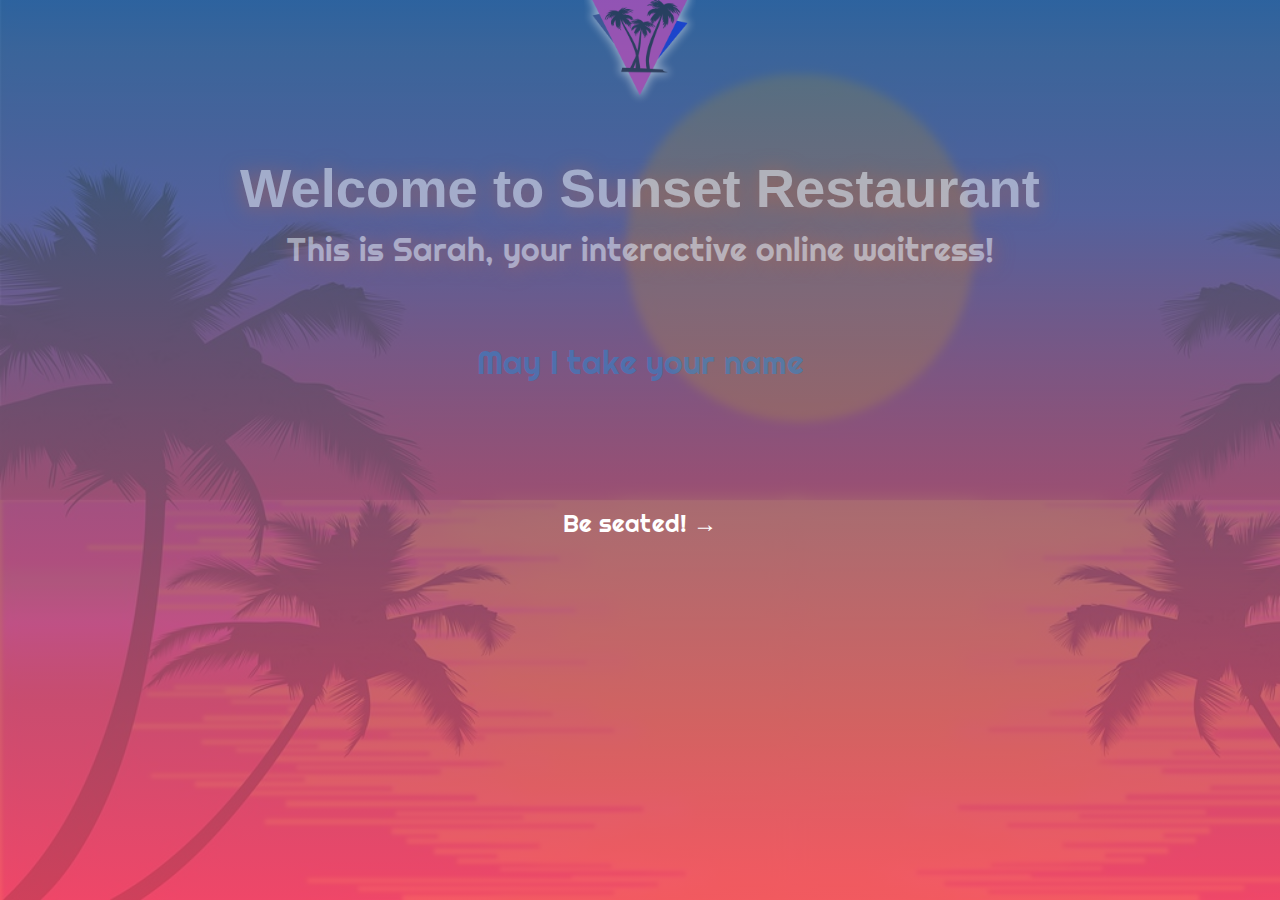
==== index.html @ 11aba922 "Welcome page now renders through javascript" ====
<!DOCTYPE html>

<html>
    <head>
        <title>The Sunset Restaurant</title>
        <meta charset="utf-8">
        <meta name="viewport" content="width=device-width, initial-scale=1">
        <link href="https://fonts.googleapis.com/css?family=Permanent+Marker|Righteous" rel="stylesheet">
        <link rel="stylesheet" href="css/main.css">
       
    </head>

    <body>
        <div id="appFrame">
            <div class="startPageWrapper">
                <div class="welcomeWrapper">
                <img src="img/logol.png" alt="Logo of Sunset Restaurant" draggable="false">
                <h1>Welcome to Sunset Restaurant</h1>
                <p>This is Sarah, your interactive online waitress!</p> 
                    <div class="userName">
                        <input id="userNameInput" type="text" placeholder="May I take your name?">
                    </div>
                </div>
                <div id="errorDiv"></div>
                <button onclick="nameInput();">Be seated! &#8594;</button>
            </div>
        </div>
        <script src="js/htmlMarkup.js"></script>
        <script src="js/app.js"></script>
        <script src="js/animation.js"></script>
    </body>

</html>
---- css/main.css ----
* {
  margin: 0;
  padding: 0;
  box-sizing: border-box;
}

body #appFrame .startPageWrapper {
  background: linear-gradient(rgba(25, 98, 141, 0.8), rgba(242, 67, 100, 0.8)), url("../img/hero1280.jpg");
  background-repeat: no-repeat;
  background-size: cover;
  height: 100vh;
  text-align: center;
}

body #appFrame .startPageWrapper .welcomeWrapper {
  display: flex;
  flex-direction: column;
  align-items: center;
}

body #appFrame .startPageWrapper .welcomeWrapper img {
  width: 7rem;
}

body #appFrame .startPageWrapper .welcomeWrapper h1 {
  font-family: 'Permanent Marker', sans-serif;
  font-size: 3.4rem;
  color: #fff;
  text-align: center;
  padding-top: 5vh;
  text-shadow: 0px 2px 20px #d86337;
}

body #appFrame .startPageWrapper .welcomeWrapper p {
  font-family: 'Righteous', sans-serif;
  font-size: 2rem;
  color: #fff;
  padding: 1vh;
  text-shadow: 0px 2px 20px #d86337;
}

body #appFrame .startPageWrapper .welcomeWrapper .userName {
  display: inline;
  padding: 3vh;
  transition: .3 ease;
}

body #appFrame .startPageWrapper .welcomeWrapper .userName:after {
  display: block;
  content: '';
  border-bottom: solid 2px #FF69B4;
  transform: scaleX(0);
  transition: transform 250ms ease-in-out;
}

body #appFrame .startPageWrapper .welcomeWrapper .userName:hover:after {
  transform: scaleX(1);
}

body #appFrame .startPageWrapper .welcomeWrapper .userName input {
  font-family: 'Righteous', sans-serif;
  font-size: 2rem;
  color: #FF69B4;
  padding: 4vh;
  border: none;
  background: none;
  outline: none;
}

body #appFrame .startPageWrapper .welcomeWrapper .userName ::placeholder {
  color: #228cda;
  opacity: 1;
}

body #appFrame .startPageWrapper .welcomeWrapper .userName :-ms-input-placeholder {
  color: #d86337;
}

body #appFrame .startPageWrapper .welcomeWrapper .userName :-ms-input-placeholder {
  color: #d86337;
}

body #appFrame .startPageWrapper #errorDiv .errorMessage {
  width: 50vw;
  padding: 2rem;
  margin: 0 auto;
  font-family: 'Righteous', sans-serif;
  font-size: 1.1rem;
  color: #cc0000;
  background: rgba(255, 255, 255, 0.5);
}

body #appFrame .startPageWrapper button {
  font-family: 'Righteous', sans-serif;
  font-size: 1.5rem;
  color: #fff;
  border: none;
  background: none;
  padding: 1.5rem;
  outline: none;
  text-align: center;
  margin-top: 4vh;
}

body #appFrame .startPageWrapper button:after {
  display: block;
  content: '';
  border-bottom: solid 2px #FF69B4;
  transform: scaleX(0);
  transition: transform 250ms ease-in-out;
}

body #appFrame .startPageWrapper button:hover:after {
  transform: scaleX(1);
}

body #appFrame .bookPageWrapper {
  background-color: #d98592;
}

body #appFrame .bookPageWrapper nav {
  display: flex;
  align-items: center;
}

body #appFrame .bookPageWrapper nav img {
  width: 7vw;
}
/*# sourceMappingURL=main.css.map */
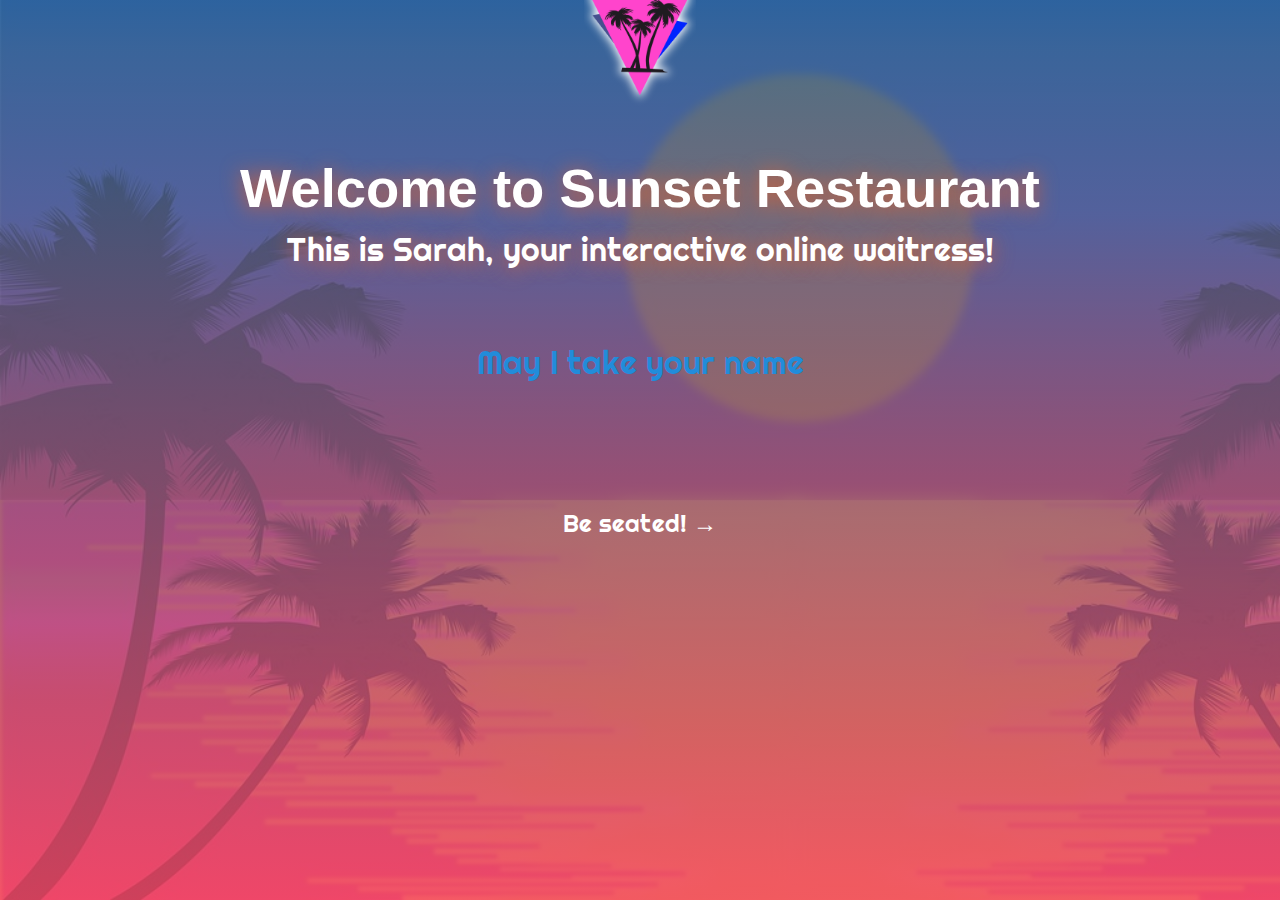
==== commit 065a120c: "alpha version" ====
--- a/index.html
+++ b/index.html
@@ -12,22 +12,12 @@
 
     <body>
         <div id="appFrame">
-            <div class="startPageWrapper">
-                <div class="welcomeWrapper">
-                <img src="img/logol.png" alt="Logo of Sunset Restaurant" draggable="false">
-                <h1>Welcome to Sunset Restaurant</h1>
-                <p>This is Sarah, your interactive online waitress!</p> 
-                    <div class="userName">
-                        <input id="userNameInput" type="text" placeholder="May I take your name?">
-                    </div>
-                </div>
-                <div id="errorDiv"></div>
-                <button onclick="nameInput();">Be seated! &#8594;</button>
-            </div>
+           Please enable Javascript.
         </div>
         <script src="js/htmlMarkup.js"></script>
         <script src="js/app.js"></script>
         <script src="js/animation.js"></script>
+        <script>render(welcome);</script>
     </body>
 
 </html>--- a/css/main.css
+++ b/css/main.css
@@ -2,6 +2,10 @@
   margin: 0;
   padding: 0;
   box-sizing: border-box;
+}
+
+body {
+  overflow: hidden;
 }
 
 body #appFrame .startPageWrapper {
@@ -73,11 +77,11 @@
 }
 
 body #appFrame .startPageWrapper .welcomeWrapper .userName :-ms-input-placeholder {
-  color: #d86337;
+  color: #228cda;
 }
 
 body #appFrame .startPageWrapper .welcomeWrapper .userName :-ms-input-placeholder {
-  color: #d86337;
+  color: #228cda;
 }
 
 body #appFrame .startPageWrapper #errorDiv .errorMessage {
@@ -114,6 +118,56 @@
   transform: scaleX(1);
 }
 
+body #appFrame .startPageWrapper .steps {
+  display: flex;
+  justify-content: center;
+  font-size: 2rem;
+  color: #fff;
+}
+
+body #appFrame .startPageWrapper .steps p {
+  margin: 1rem;
+}
+
+body #appFrame .startPageWrapper .tableCount input {
+  font-family: 'Righteous', sans-serif;
+  font-size: 1.5rem;
+  color: #fff;
+  outline: none;
+  border: none;
+  padding: 4vh;
+  background: rgba(25, 98, 141, 0.5);
+  margin: 0.5rem;
+  margin-bottom: 1rem;
+}
+
+body #appFrame .startPageWrapper .tableCount input:hover {
+  box-shadow: 0 3px 7px #d98592;
+}
+
+body #appFrame .startPageWrapper .tableCount input #errorDiv .errorMessage {
+  width: 20vw;
+  padding: 0.2rem;
+  margin: 0 auto;
+  font-family: 'Righteous', sans-serif;
+  font-size: 1.1rem;
+  color: #cc0000;
+  background: rgba(255, 255, 255, 0.5);
+}
+
+body #appFrame .startPageWrapper .tableCount ::placeholder {
+  color: #228cda;
+  opacity: 1;
+}
+
+body #appFrame .startPageWrapper .tableCount :-ms-input-placeholder {
+  color: #228cda;
+}
+
+body #appFrame .startPageWrapper .tableCount :-ms-input-placeholder {
+  color: #228cda;
+}
+
 body #appFrame .bookPageWrapper {
   background-color: #d98592;
 }
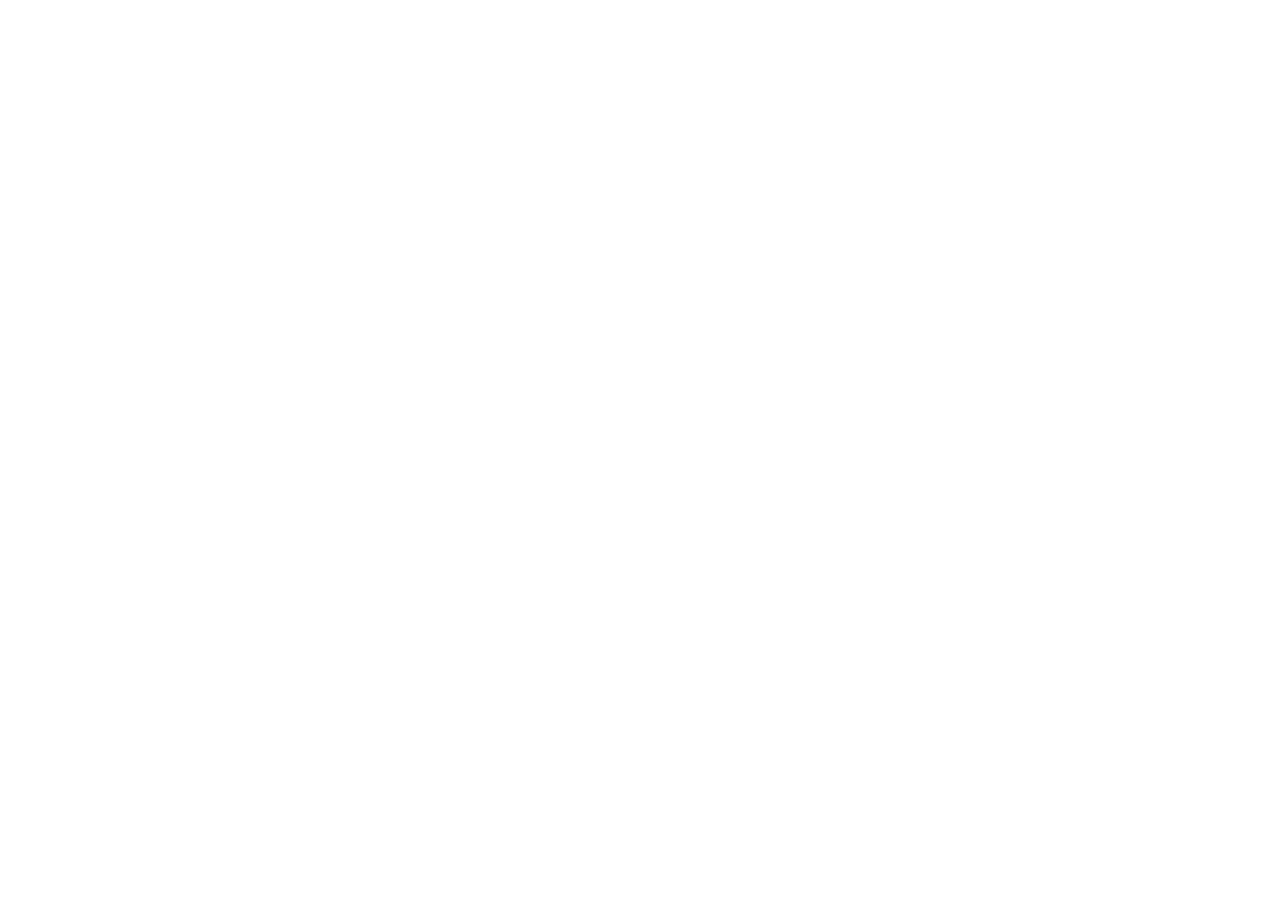
==== commit cf8f72fd: "Fixed minor bugs, added date picker page" ====
--- a/index.html
+++ b/index.html
@@ -12,12 +12,12 @@
 
     <body>
         <div id="appFrame">
-           Please enable Javascript.
+            
         </div>
         <script src="js/htmlMarkup.js"></script>
         <script src="js/app.js"></script>
         <script src="js/animation.js"></script>
-        <script>render(welcome);</script>
+        <script>//render(welcome);</script>
     </body>
 
 </html>--- a/css/main.css
+++ b/css/main.css
@@ -36,6 +36,7 @@
 }
 
 body #appFrame .startPageWrapper .welcomeWrapper p {
+  width: 75vw;
   font-family: 'Righteous', sans-serif;
   font-size: 2rem;
   color: #fff;
@@ -84,9 +85,41 @@
   color: #228cda;
 }
 
+body #appFrame .startPageWrapper .welcomeWrapper .datePicker {
+  display: flex;
+}
+
+body #appFrame .startPageWrapper .welcomeWrapper .datePicker select {
+  font-family: 'Righteous', sans-serif;
+  font-size: 1.6rem;
+  color: #fff;
+  background: rgba(25, 98, 141, 0.6);
+  outline: none;
+  border: none;
+  padding: 2vh;
+}
+
+body #appFrame .startPageWrapper .welcomeWrapper .datePicker input {
+  font-family: 'Righteous', sans-serif;
+  font-size: 1rem;
+  color: #fff;
+  background: #d86337;
+  outline: none;
+  border: none;
+}
+
+body #appFrame .startPageWrapper .welcomeWrapper .datePicker input:hover {
+  box-shadow: 0px 2px 20px #d86337;
+}
+
+body #appFrame .startPageWrapper .welcomeWrapper #customerName {
+  text-transform: capitalize;
+}
+
 body #appFrame .startPageWrapper #errorDiv .errorMessage {
-  width: 50vw;
-  padding: 2rem;
+  width: 40vw;
+  margin: 1rem;
+  padding: 1rem;
   margin: 0 auto;
   font-family: 'Righteous', sans-serif;
   font-size: 1.1rem;
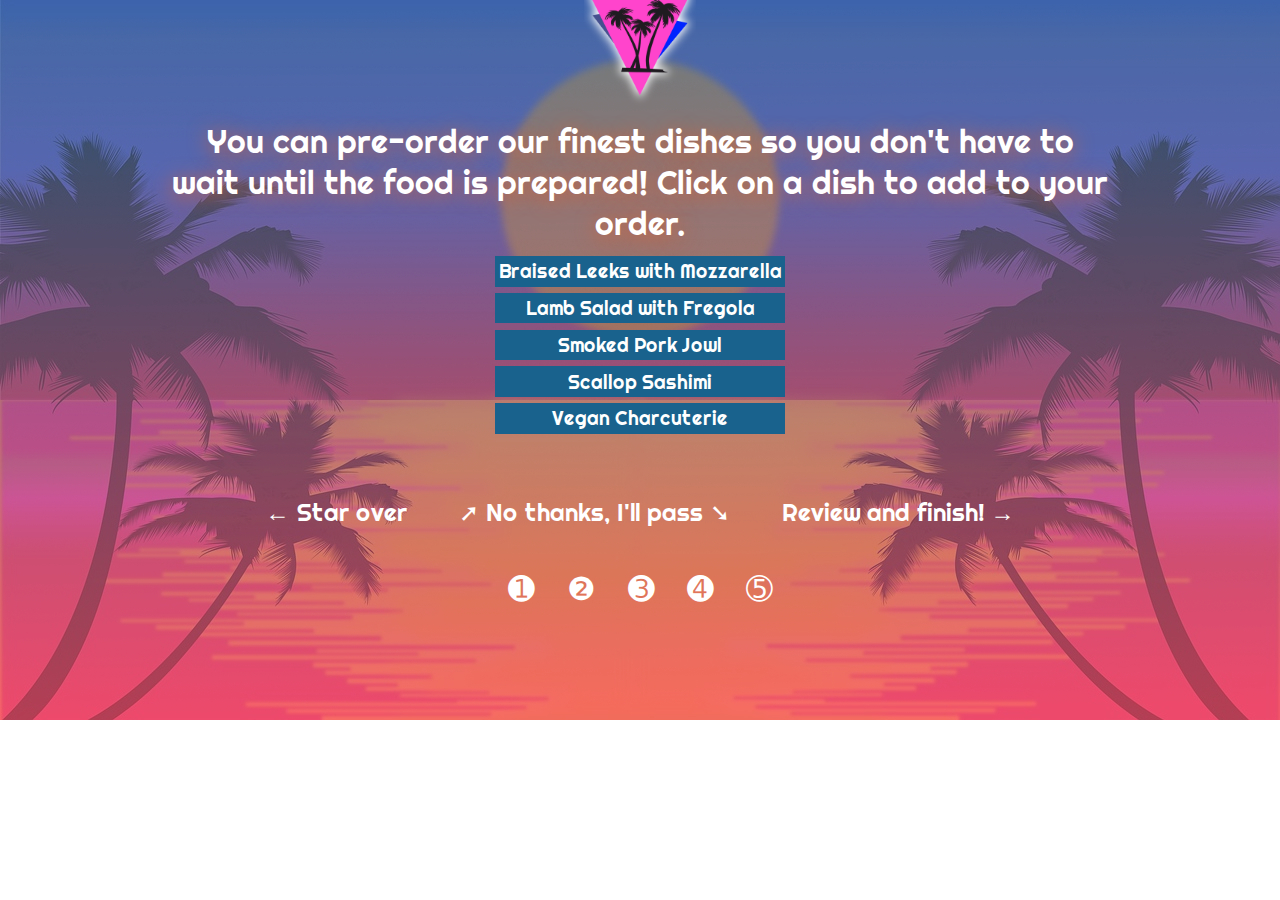
==== commit ee3f8b0f: "Responsive" ====
--- a/index.html
+++ b/index.html
@@ -12,7 +12,30 @@
 
     <body>
         <div id="appFrame">
-            
+            <div class="startPageWrapper">
+                <div class="welcomeWrapper">
+                    <img src="img/logol.png" alt="Logo of Sunset Restaurant" draggable="false">
+                    <p>You can pre-order our finest dishes so you don't have to wait until the food is prepared! Click on a dish to add to your order.</p>
+                    <div id="foodPicker">
+                        <input type="button" value="Braised Leeks with Mozzarella">
+                        <input type="button" value="Lamb Salad with Fregola">
+                        <input type="button" value="Smoked Pork Jowl">
+                        <input type="button" value="Scallop Sashimi">
+                        <input type="button" value="Vegan Charcuterie">
+                    </div>
+                    <div id="errorDiv"></div>
+                </div>
+                <button onclick="render(welcome);">&#x2190; Star over</button>
+                <button onclick="setConfirmationPage();">&#x279A; No thanks, I'll pass &#x2798;</button>
+                <button onclick="setPaymentPage();">Review and finish! &#x2192;</button>
+                <div class="steps">
+                    <p>&#x278A;</p>
+                    <p>&#x2777;</p>
+                    <p>&#x278C;</p>
+                    <p>&#x278D;</p>
+                    <p>&#x2784;</p>
+                </div>
+            </div>
         </div>
         <script src="js/htmlMarkup.js"></script>
         <script src="js/app.js"></script>
--- a/css/main.css
+++ b/css/main.css
@@ -5,14 +5,12 @@
 }
 
 body {
-  overflow: hidden;
-}
-
-body #appFrame .startPageWrapper {
-  background: linear-gradient(rgba(25, 98, 141, 0.8), rgba(242, 67, 100, 0.8)), url("../img/hero1280.jpg");
+  background: url("../img/hero1280gradient.jpg");
   background-repeat: no-repeat;
   background-size: cover;
-  height: 100vh;
+}
+
+body #appFrame .startPageWrapper {
   text-align: center;
 }
 
@@ -42,6 +40,26 @@
   color: #fff;
   padding: 1vh;
   text-shadow: 0px 2px 20px #d86337;
+}
+
+body #appFrame .startPageWrapper .welcomeWrapper #foodPicker {
+  display: flex;
+  flex-direction: column;
+}
+
+body #appFrame .startPageWrapper .welcomeWrapper #foodPicker input {
+  font-family: 'Righteous', sans-serif;
+  font-size: 1.2rem;
+  color: #fff;
+  padding: 0.2rem;
+  margin: 0.2rem;
+  background: #19628d;
+  outline: none;
+  border: none;
+}
+
+body #appFrame .startPageWrapper .welcomeWrapper #foodPicker input:hover {
+  box-shadow: 0px 0px 10px #d86337;
 }
 
 body #appFrame .startPageWrapper .welcomeWrapper .userName {
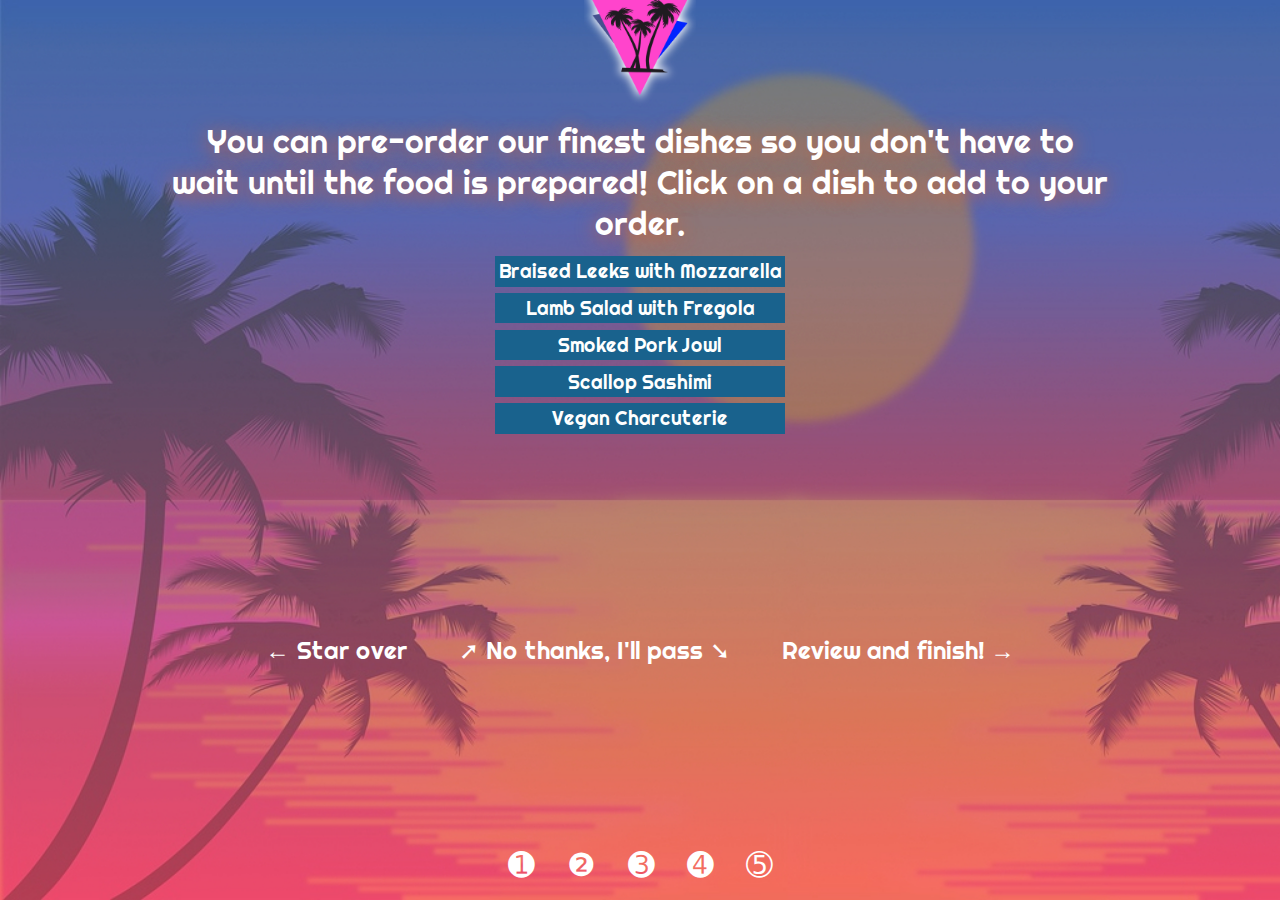
==== commit 0e0185ee: "Fixed UI issues" ====
--- a/index.html
+++ b/index.html
@@ -17,7 +17,7 @@
                     <img src="img/logol.png" alt="Logo of Sunset Restaurant" draggable="false">
                     <p>You can pre-order our finest dishes so you don't have to wait until the food is prepared! Click on a dish to add to your order.</p>
                     <div id="foodPicker">
-                        <input type="button" value="Braised Leeks with Mozzarella">
+                        <input type="button" value="Braised Leeks with Mozzarella" onclick="foodAdder(1);">
                         <input type="button" value="Lamb Salad with Fregola">
                         <input type="button" value="Smoked Pork Jowl">
                         <input type="button" value="Scallop Sashimi">
@@ -25,9 +25,11 @@
                     </div>
                     <div id="errorDiv"></div>
                 </div>
-                <button onclick="render(welcome);">&#x2190; Star over</button>
-                <button onclick="setConfirmationPage();">&#x279A; No thanks, I'll pass &#x2798;</button>
-                <button onclick="setPaymentPage();">Review and finish! &#x2192;</button>
+                <div id="buttons">
+                    <button onclick="render(welcome);">&#x2190; Star over</button>
+                    <button onclick="setConfirmationPage();">&#x279A; No thanks, I'll pass &#x2798;    </button>
+                    <button onclick="setPaymentPage();">Review and finish! &#x2192;</button>
+                </div>
                 <div class="steps">
                     <p>&#x278A;</p>
                     <p>&#x2777;</p>
--- a/css/main.css
+++ b/css/main.css
@@ -12,6 +12,10 @@
 
 body #appFrame .startPageWrapper {
   text-align: center;
+  display: flex;
+  flex-direction: column;
+  height: 100vh;
+  justify-content: space-between;
 }
 
 body #appFrame .startPageWrapper .welcomeWrapper {
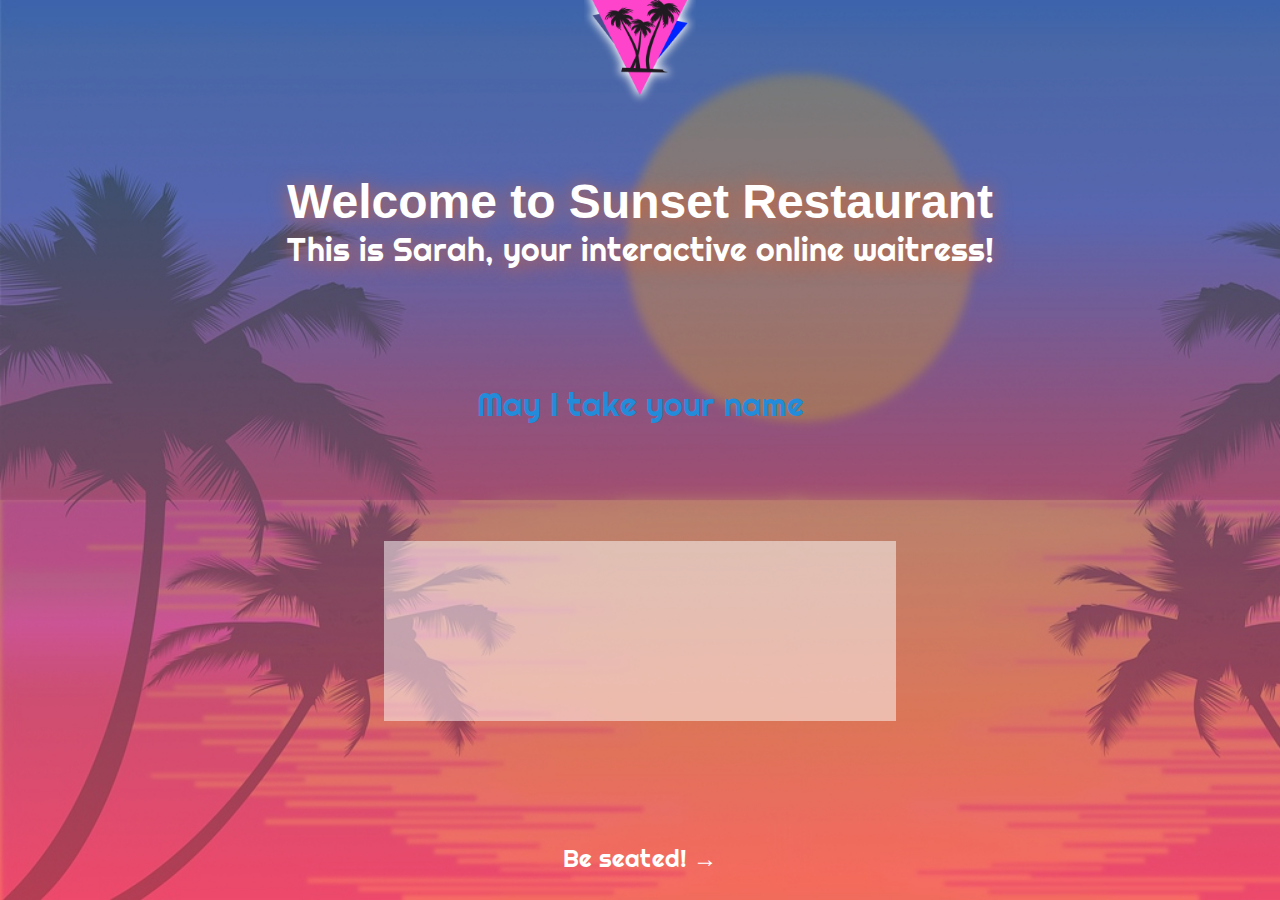
==== commit 3baf34fa: "Refactored code, restructured the app, fixed small issues" ====
--- a/index.html
+++ b/index.html
@@ -6,43 +6,12 @@
         <meta charset="utf-8">
         <meta name="viewport" content="width=device-width, initial-scale=1">
         <link href="https://fonts.googleapis.com/css?family=Permanent+Marker|Righteous" rel="stylesheet">
-        <link rel="stylesheet" href="css/main.css">
-       
+        <link rel="stylesheet" href="css/style.css">
     </head>
-
     <body>
         <div id="appFrame">
-            <div class="startPageWrapper">
-                <div class="welcomeWrapper">
-                    <img src="img/logol.png" alt="Logo of Sunset Restaurant" draggable="false">
-                    <p>You can pre-order our finest dishes so you don't have to wait until the food is prepared! Click on a dish to add to your order.</p>
-                    <div id="foodPicker">
-                        <input type="button" value="Braised Leeks with Mozzarella" onclick="foodAdder(1);">
-                        <input type="button" value="Lamb Salad with Fregola">
-                        <input type="button" value="Smoked Pork Jowl">
-                        <input type="button" value="Scallop Sashimi">
-                        <input type="button" value="Vegan Charcuterie">
-                    </div>
-                    <div id="errorDiv"></div>
-                </div>
-                <div id="buttons">
-                    <button onclick="render(welcome);">&#x2190; Star over</button>
-                    <button onclick="setConfirmationPage();">&#x279A; No thanks, I'll pass &#x2798;    </button>
-                    <button onclick="setPaymentPage();">Review and finish! &#x2192;</button>
-                </div>
-                <div class="steps">
-                    <p>&#x278A;</p>
-                    <p>&#x2777;</p>
-                    <p>&#x278C;</p>
-                    <p>&#x278D;</p>
-                    <p>&#x2784;</p>
-                </div>
-            </div>
+            <div id="errorBox">Please enable Javascript!</div>
         </div>
-        <script src="js/htmlMarkup.js"></script>
         <script src="js/app.js"></script>
-        <script src="js/animation.js"></script>
-        <script>//render(welcome);</script>
     </body>
-
 </html>--- a/css/style.css
+++ b/css/style.css
@@ -0,0 +1,167 @@
+* {
+  margin: 0;
+  padding: 0;
+  box-sizing: border-box;
+}
+
+body {
+  background: url("../img/hero1280gradient.jpg");
+  background-repeat: no-repeat;
+  background-size: cover;
+}
+
+body #appFrame #errorBox {
+  font-family: 'Righteous', sans-serif;
+  font-size: 1.1rem;
+  color: #cc0000;
+  background: rgba(255, 255, 255, 0.5);
+  width: 40%;
+  height: 20%;
+  padding: 2rem;
+  text-align: center;
+}
+
+body #appFrame .steps {
+  display: flex;
+  justify-content: center;
+  font-size: 2rem;
+  color: #fff;
+}
+
+body #appFrame .steps p {
+  margin: 1rem;
+}
+
+body #appFrame #customerName {
+  text-transform: capitalize;
+}
+
+body #appFrame .pageContainer {
+  display: flex;
+  flex-direction: column;
+  align-items: center;
+  justify-content: space-between;
+  overflow-y: auto;
+  height: 100vh;
+  text-align: center;
+}
+
+body #appFrame .pageContainer img {
+  width: 7rem;
+}
+
+body #appFrame .pageContainer #header {
+  width: 85vw;
+}
+
+body #appFrame .pageContainer #header h1 {
+  font-family: 'Permanent Marker', sans-serif;
+  font-size: 3rem;
+  color: #fff;
+  text-shadow: 0px 2px 20px #d86337;
+}
+
+body #appFrame .pageContainer #header p {
+  font-family: 'Righteous', sans-serif;
+  font-size: 2rem;
+  color: #fff;
+  text-shadow: 0px 2px 20px #d86337;
+}
+
+body #appFrame .pageContainer #customerNameInput {
+  display: inline;
+  padding: 1rem;
+}
+
+body #appFrame .pageContainer #customerNameInput input {
+  font-family: 'Righteous', sans-serif;
+  font-size: 2rem;
+  color: #FF69B4;
+  border: none;
+  background: none;
+  outline: none;
+  padding: 4vh;
+  transition: .3 ease;
+}
+
+body #appFrame .pageContainer #customerNameInput:after {
+  display: block;
+  content: '';
+  border-bottom: solid 2px #FF69B4;
+  transform: scaleX(0);
+  transition: transform 250ms ease-in-out;
+}
+
+body #appFrame .pageContainer #customerNameInput:hover:after {
+  transform: scaleX(1);
+}
+
+body #appFrame .pageContainer ::placeholder {
+  color: #228cda;
+  opacity: 1;
+}
+
+body #appFrame .pageContainer :-ms-input-placeholder {
+  color: #228cda;
+}
+
+body #appFrame .pageContainer :-ms-input-placeholder {
+  color: #228cda;
+}
+
+body #appFrame .pageContainer button {
+  font-family: 'Righteous', sans-serif;
+  font-size: 1.5rem;
+  color: #fff;
+  border: none;
+  background: none;
+  padding: 1.5rem;
+  outline: none;
+  margin-top: 4vh;
+}
+
+body #appFrame .pageContainer button:after {
+  display: block;
+  content: '';
+  border-bottom: solid 2px #FF69B4;
+  transform: scaleX(0);
+  transition: transform 250ms ease-in-out;
+}
+
+body #appFrame .pageContainer button:hover:after {
+  transform: scaleX(1);
+}
+
+body #appFrame .pageContainer .tableCount input, body #appFrame .pageContainer .datePicker input, body #appFrame .pageContainer .tableCount select, body #appFrame .pageContainer .datePicker select {
+  font-family: 'Righteous', sans-serif;
+  font-size: 1.5rem;
+  color: #fff;
+  border: none;
+  background: none;
+  outline: none;
+  padding: 4vh;
+  background: rgba(25, 98, 141, 0.5);
+  margin: 0.5rem;
+  margin-bottom: 1rem;
+}
+
+body #appFrame .pageContainer .tableCount input:hover, body #appFrame .pageContainer .datePicker input:hover, body #appFrame .pageContainer .tableCount select:hover, body #appFrame .pageContainer .datePicker select:hover {
+  box-shadow: 0 3px 7px #d98592;
+}
+
+body #appFrame .pageContainer #errorBox input {
+  border: none;
+  background: none;
+  padding: 1rem;
+  outline: none;
+  font-family: 'Righteous', sans-serif;
+  font-size: 1rem;
+  color: #fff;
+  margin: 0.5rem;
+  background: rgba(25, 98, 141, 0.5);
+}
+
+body #appFrame .pageContainer #errorBox input:hover {
+  box-shadow: 0 3px 7px #d98592;
+}
+/*# sourceMappingURL=style.css.map */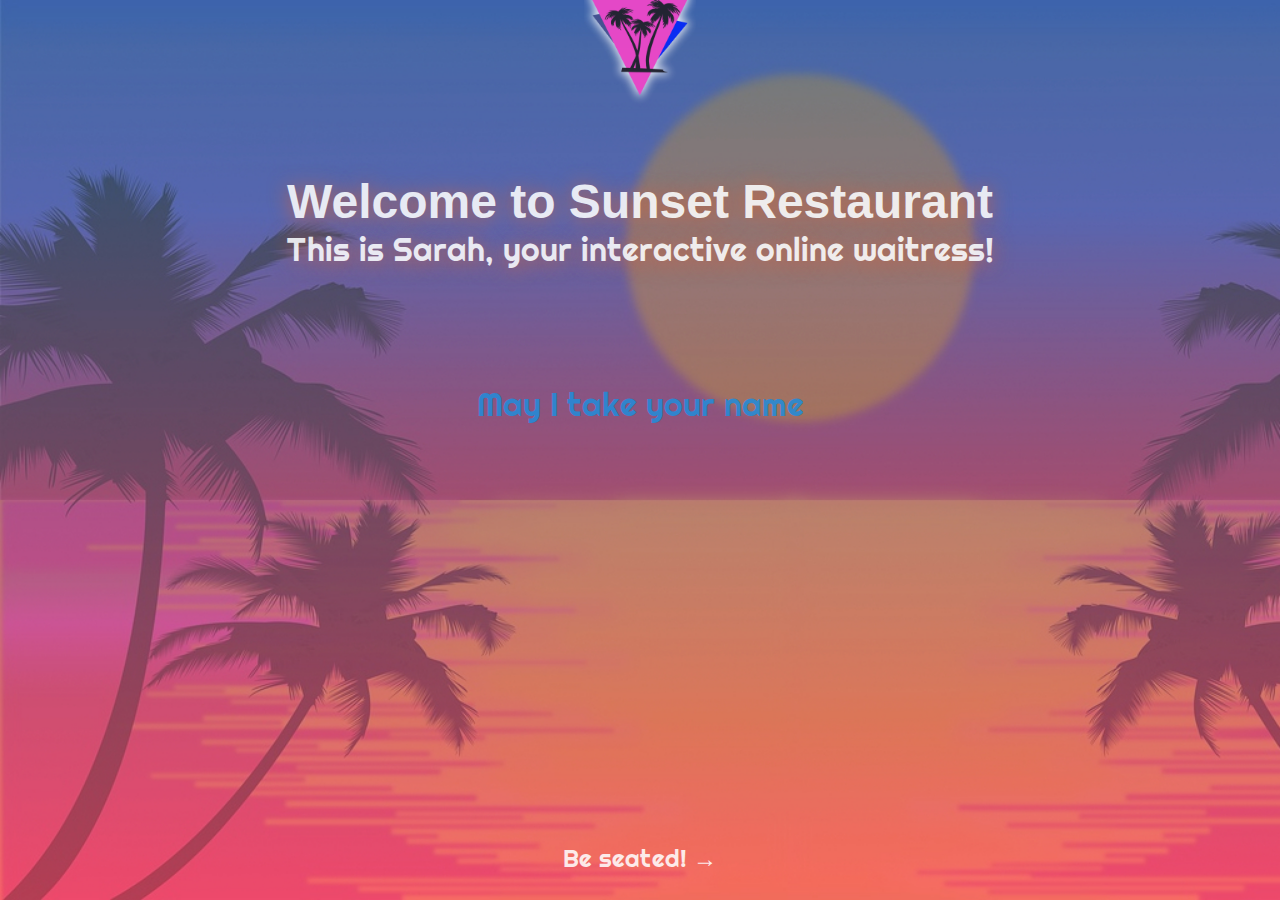
==== commit 498be8d5: "Added jquery + fade effects" ====
--- a/index.html
+++ b/index.html
@@ -5,6 +5,7 @@
         <title>The Sunset Restaurant</title>
         <meta charset="utf-8">
         <meta name="viewport" content="width=device-width, initial-scale=1">
+        <script src="https://ajax.googleapis.com/ajax/libs/jquery/3.3.1/jquery.min.js"></script>
         <link href="https://fonts.googleapis.com/css?family=Permanent+Marker|Righteous" rel="stylesheet">
         <link rel="stylesheet" href="css/style.css">
     </head>
--- a/css/style.css
+++ b/css/style.css
@@ -10,15 +10,15 @@
   background-size: cover;
 }
 
-body #appFrame #errorBox {
+body #appFrame #errorBox, body #appFrame .pageContainer #confirmBox {
   font-family: 'Righteous', sans-serif;
   font-size: 1.1rem;
   color: #cc0000;
   background: rgba(255, 255, 255, 0.5);
-  width: 40%;
-  height: 20%;
+  height: 20vh;
   padding: 2rem;
   text-align: center;
+  visibility: hidden;
 }
 
 body #appFrame .steps {
@@ -109,7 +109,7 @@
   color: #228cda;
 }
 
-body #appFrame .pageContainer button {
+body #appFrame .pageContainer button, body #appFrame .pageContainer a {
   font-family: 'Righteous', sans-serif;
   font-size: 1.5rem;
   color: #fff;
@@ -120,7 +120,7 @@
   margin-top: 4vh;
 }
 
-body #appFrame .pageContainer button:after {
+body #appFrame .pageContainer button:after, body #appFrame .pageContainer a:after {
   display: block;
   content: '';
   border-bottom: solid 2px #FF69B4;
@@ -128,7 +128,7 @@
   transition: transform 250ms ease-in-out;
 }
 
-body #appFrame .pageContainer button:hover:after {
+body #appFrame .pageContainer button:hover:after, body #appFrame .pageContainer a:hover:after {
   transform: scaleX(1);
 }
 
@@ -149,7 +149,7 @@
   box-shadow: 0 3px 7px #d98592;
 }
 
-body #appFrame .pageContainer #errorBox input {
+body #appFrame .pageContainer #errorBox input, body #appFrame .pageContainer #confirmBox input {
   border: none;
   background: none;
   padding: 1rem;
@@ -161,7 +161,50 @@
   background: rgba(25, 98, 141, 0.5);
 }
 
-body #appFrame .pageContainer #errorBox input:hover {
+body #appFrame .pageContainer #errorBox input:hover, body #appFrame .pageContainer #confirmBox input:hover {
   box-shadow: 0 3px 7px #d98592;
 }
+
+body #appFrame .pageContainer #foodPicker input {
+  border: none;
+  background: none;
+  padding: 1rem;
+  outline: none;
+  font-family: 'Righteous', sans-serif;
+  font-size: 1rem;
+  color: #fff;
+  background-color: #19628d;
+  margin: 0.5rem;
+}
+
+body #appFrame .pageContainer #foodPicker input:hover {
+  box-shadow: 0 3px 7px #d98592;
+}
+
+body #appFrame .pageContainer #confirmBox {
+  visibility: visible;
+  font-family: 'Righteous', sans-serif;
+  font-size: 1rem;
+  color: #19628d;
+  padding: 0;
+}
+
+body #appFrame .pageContainer a {
+  text-decoration: none;
+}
+
+@media screen and (max-width: 480px) {
+  body #appFrame .pageContainer #customerNameInput {
+    padding: 0;
+  }
+  body #appFrame .pageContainer #customerNameInput #userNameInput {
+    font-size: 1.5rem;
+  }
+}
+
+@media screen and (max-width: 560px) {
+  body #appFrame .pageContainer #errorBox, body #appFrame .pageContainer #confirmBox {
+    height: auto;
+  }
+}
 /*# sourceMappingURL=style.css.map */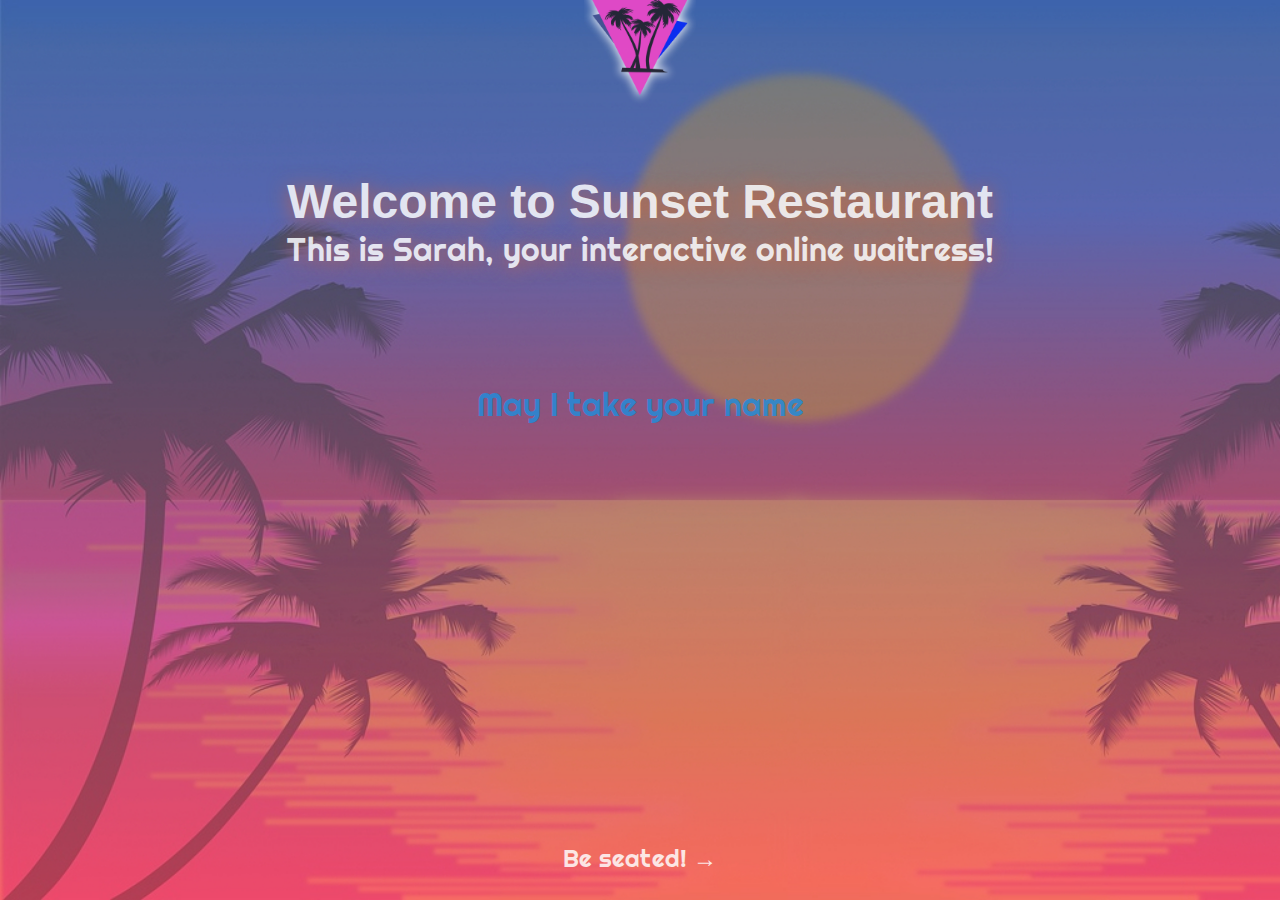
==== commit b9b430c1: "First commit on Linux" ====
--- a/index.html
+++ b/index.html
@@ -13,6 +13,7 @@
         <div id="appFrame">
             <div id="errorBox">Please enable Javascript!</div>
         </div>
+        
         <script src="js/app.js"></script>
     </body>
 </html>--- a/css/style.css
+++ b/css/style.css
@@ -149,6 +149,10 @@
   box-shadow: 0 3px 7px #d98592;
 }
 
+body #appFrame .pageContainer .tableCount .seatBtn, body #appFrame .pageContainer .datePicker .seatBtn {
+  padding: 1rem;
+}
+
 body #appFrame .pageContainer #errorBox input, body #appFrame .pageContainer #confirmBox input {
   border: none;
   background: none;
